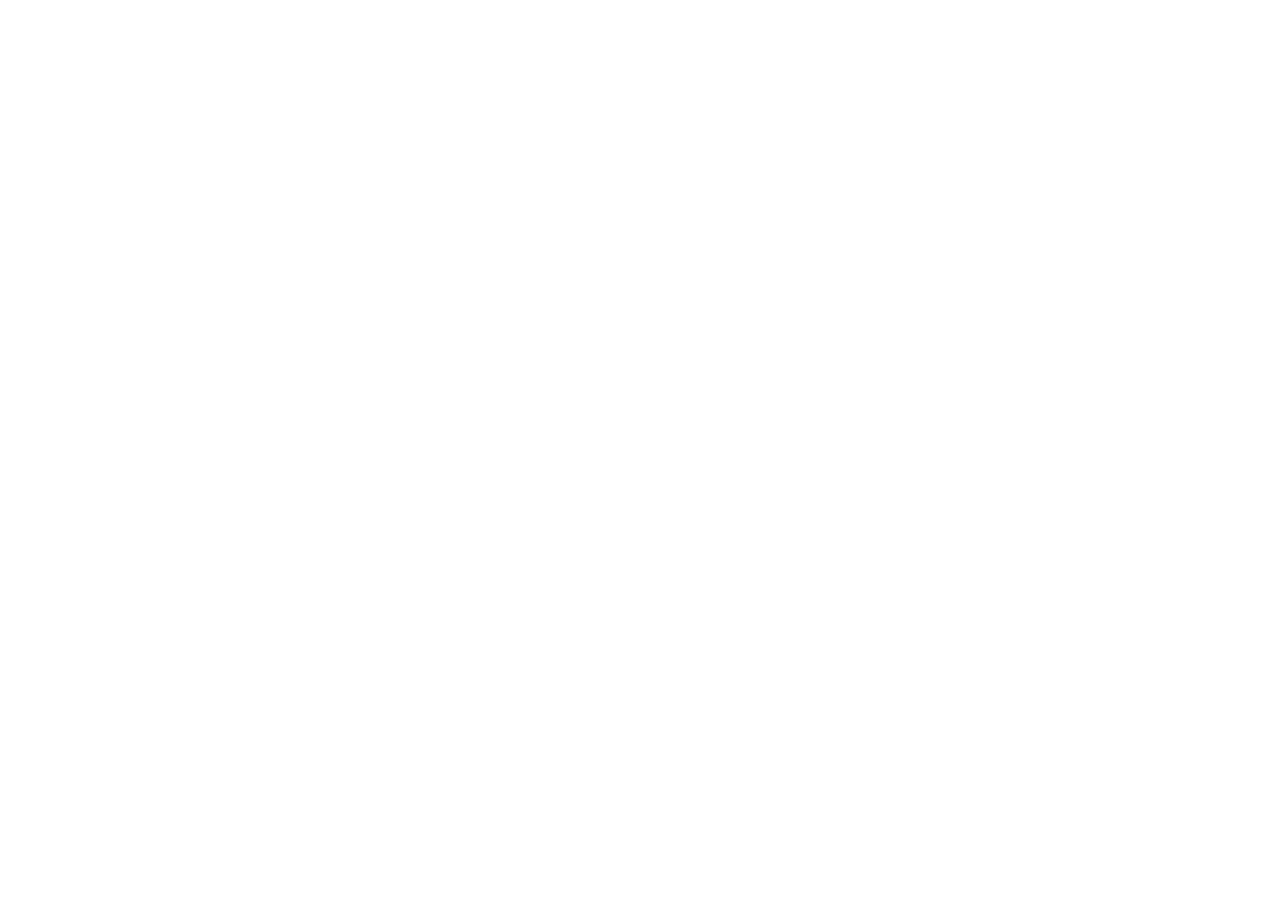
==== cadastro.html @ 524e0f9b "fix: :poop: Adicionei background atraves do css" ====
<!DOCTYPE html>
<html lang="en">
<head>
    <meta charset="UTF-8">
    <meta http-equiv="X-UA-Compatible" content="IE=edge">
    <meta name="viewport" content="width=device-width, initial-scale=1.0">
    <title>Cadastro</title>
    <link rel="stylesheet" href="style.css">
</head>
<body>
    <header class="cabecalho">

    </header>
</body>
</html>
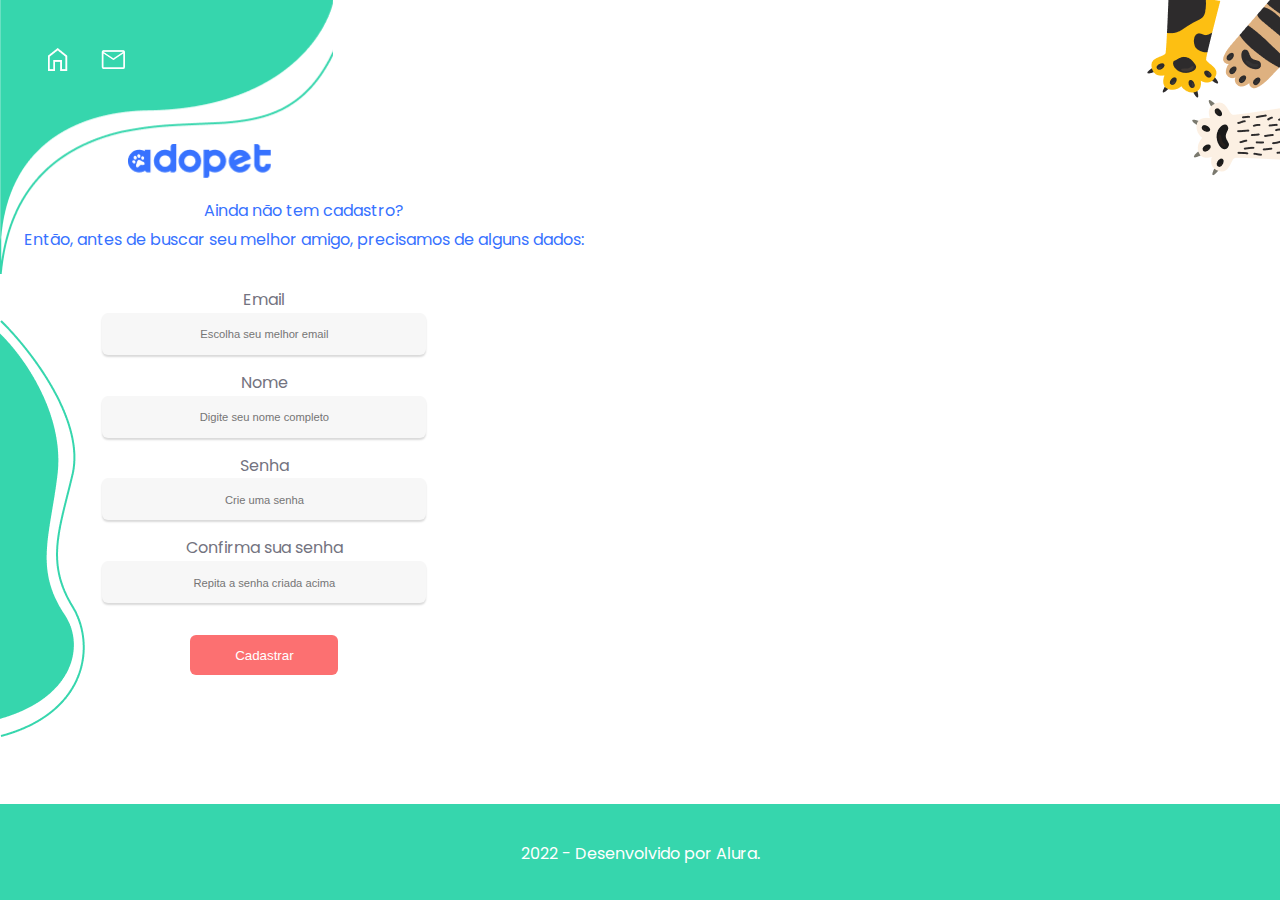
==== commit 025639bc: "style: :memo: Pagina cadastro mobile finalizada" ====
--- a/cadastro.html
+++ b/cadastro.html
@@ -5,11 +5,51 @@
     <meta http-equiv="X-UA-Compatible" content="IE=edge">
     <meta name="viewport" content="width=device-width, initial-scale=1.0">
     <title>Cadastro</title>
-    <link rel="stylesheet" href="style.css">
+    <link rel="stylesheet" href="./src/css/reset.css">
+    <link rel="stylesheet" href="./src/css/style.css">
+    <link rel="stylesheet" href="./src/css/cadastro.css">
 </head>
 <body>
     <header class="cabecalho">
+        <div class="nav__header">
+        </div>
+    </header>
 
-    </header>
+    <div class="patinhas">
+        <img src="./src/imagens/patinhas.png" alt="Imagens de patinhas em desenho">
+    </div>
+
+    <section class="logo-empresa">
+    </section>
+
+    <div class="text__cadastro">
+        <h1>Ainda não tem cadastro?</h1>
+        <h2>Então, antes de buscar seu melhor amigo, precisamos de alguns dados:</h2> 
+    </div>
+
+    <form>
+        <label for="email">Email</label>
+        <input type="email" id="email" placeholder="Escolha seu melhor email" class="form__container">
+
+        <label for="nome">Nome</label>
+        <input type="text" id="nome" placeholder="Digite seu nome completo" class="form__container">
+        
+        <label for="senha">Senha</label>
+        <input type="password" id="senha" placeholder="Crie uma senha" class="form__container">
+
+        <label for="confirma-senha">Confirma sua senha</label>
+        <input type="password" id="confirma-senha" placeholder="Repita a senha criada acima" class="form__container">
+
+        <input type="button" value="Cadastrar" class="btn__cadastrar">
+    </form>
+
+    <div class="forma">
+        <img src="./src/imagens/background-tres.png" alt="Forma utilizada para estilização">
+    </div>
+
+    <footer class="footer__text">
+        <h2>2022 - Desenvolvido por Alura.</h2>
+    </footer>
+
 </body>
 </html>--- a/src/css/style.css
+++ b/src/css/style.css
@@ -0,0 +1,116 @@
+@import url('https://fonts.googleapis.com/css2?family=IBM+Plex+Sans:wght@500&family=Poppins:wght@400;500;600;700&display=swap');
+
+:root{
+    --family-secondary: 'IBM Plex Sans', sans-serif;
+    --text-white: #ffffff;
+    --footer-color: #36D6AD;
+}
+
+/*MOBILE*/
+
+body{
+    font-family: 'Poppins', sans-serif;
+    background-color: #3772FF;
+}
+
+.cabecalho{
+    background-image: url('../imagens/background.png');
+    background-repeat: no-repeat;
+    position: absolute;
+    width: 333.25px;
+    height: 273.52px;
+    top: 0;
+    left: 0;
+}
+
+.nav__header{
+    background-image: 
+                    url('../imagens/icone-msg.png'),
+                    url('../imagens/icone-home.png');
+                    
+    position: absolute;
+    top: 3rem;
+    left: 3rem;
+    background-repeat: no-repeat, no-repeat;
+    background-position: right, left; 
+    width: 19px;
+    height: 23px;
+}
+
+.nav__header:first-child{
+    padding-right: 3.6rem;
+}
+
+.logo__mobile{
+    position: absolute;
+    top: -5rem;
+    left: 28%;
+}
+
+.initial__texts{
+    position: absolute;
+    top: 14rem;
+    text-align: center;
+}
+
+
+.initial__texts h1{
+    font-family: var(--family-secondary);
+    font-size: 1.6rem;
+    color: var(--text-white);
+    padding-bottom: 1rem;
+}
+
+.initial__texts p{
+    font-family: 'Poppins';
+    color: var(--text-white);
+    font-size: 1rem;
+    padding: .5rem 4.5rem 0 3.5rem;
+}
+
+.btn__cadastro{
+    display: flex;
+    flex-direction: column;
+    align-items: center;
+    top: 22rem;
+    left: 25%;
+    gap: 1rem;
+    position: absolute;
+}
+
+.background__dois{
+    position: absolute;
+    right: 0;
+    top: 11rem;
+}
+
+.btn__cadastro a{
+    text-decoration: none;
+    color: var(--text-white);
+    background: #FC7071;
+    padding: 1rem 1rem;
+    border-radius: 6px;
+    font-weight: 600;
+    box-shadow: 0px 2px 2px rgba(0, 0, 0, 0.15);
+}
+
+footer img{
+    width: 260px;
+    position: absolute;
+    bottom: 5rem;
+    left: 15%;
+}
+
+.footer__text{
+    position: absolute;
+    bottom: 0;
+    text-align: center;
+    background-color: var(--footer-color);
+    padding: 2.6rem 0 2.4rem 0;
+    width: 100%;
+}
+
+.footer__text h2{
+    color: #ffffff;
+}
+
--- a/src/css/cadastro.css
+++ b/src/css/cadastro.css
@@ -0,0 +1,99 @@
+body{
+    background-color: #ffffff;
+}
+
+.patinhas{
+    position: absolute;
+    right: 0;
+}
+
+.logo-empresa{
+    background-image: url('../imagens/logo-azul.png');
+    width: 142.54px;
+    height: 34.36px;
+    background-repeat: no-repeat;
+    position: absolute;
+    top: 9rem;
+    left: 8rem;
+    text-align: center;
+}
+
+.text__cadastro{
+    position: absolute;
+    text-align: center;
+    color:  #3772FF;
+    top: 8.5rem;
+    line-height: 21px;
+    padding-left: 1.5rem;
+    padding-right: 1.5rem;
+}
+
+.text__cadastro h1{
+    padding-top: 4rem;
+}
+
+.text__cadastro h2{
+    padding-top: .5rem;
+}
+
+form{
+    position: absolute;
+    display: flex;
+    flex-direction: column;
+    align-items: center;
+    top: 17rem;
+    left: 8%;
+}
+
+form label{
+    color: #737380;
+    padding-bottom: .1rem;
+    padding-top: 1.25rem;
+}
+
+.form__container{
+    background: #F7F7F7;
+    box-shadow: 0px 2px 2px rgba(0, 0, 0, 0.15);
+    border-radius: 6px;
+    width: 20rem;
+    height: 2.5rem;
+    margin-top: .2rem;
+    border: none;
+    z-index: 1;
+}
+
+.form__container::placeholder{
+    text-align: center;
+    font-size: .7rem;
+}
+
+.btn__cadastrar{
+    background: #FC7071;
+    border-radius: 6px;
+    border: none;
+    width: 9.25rem;
+    height: 2.5rem;
+    color: #ffffff;
+    margin-top: 2rem;
+}
+
+.forma{
+    position: absolute;
+    top: 20rem;
+}
+
+@media (max-width: 393px){
+    .forma img{
+        width: 75px;
+    }
+}
+
+@media (max-width: 360px){
+    .forma img{
+        width: 60px;
+    }
+
+    footer{
+        display: none;
+    }
+}
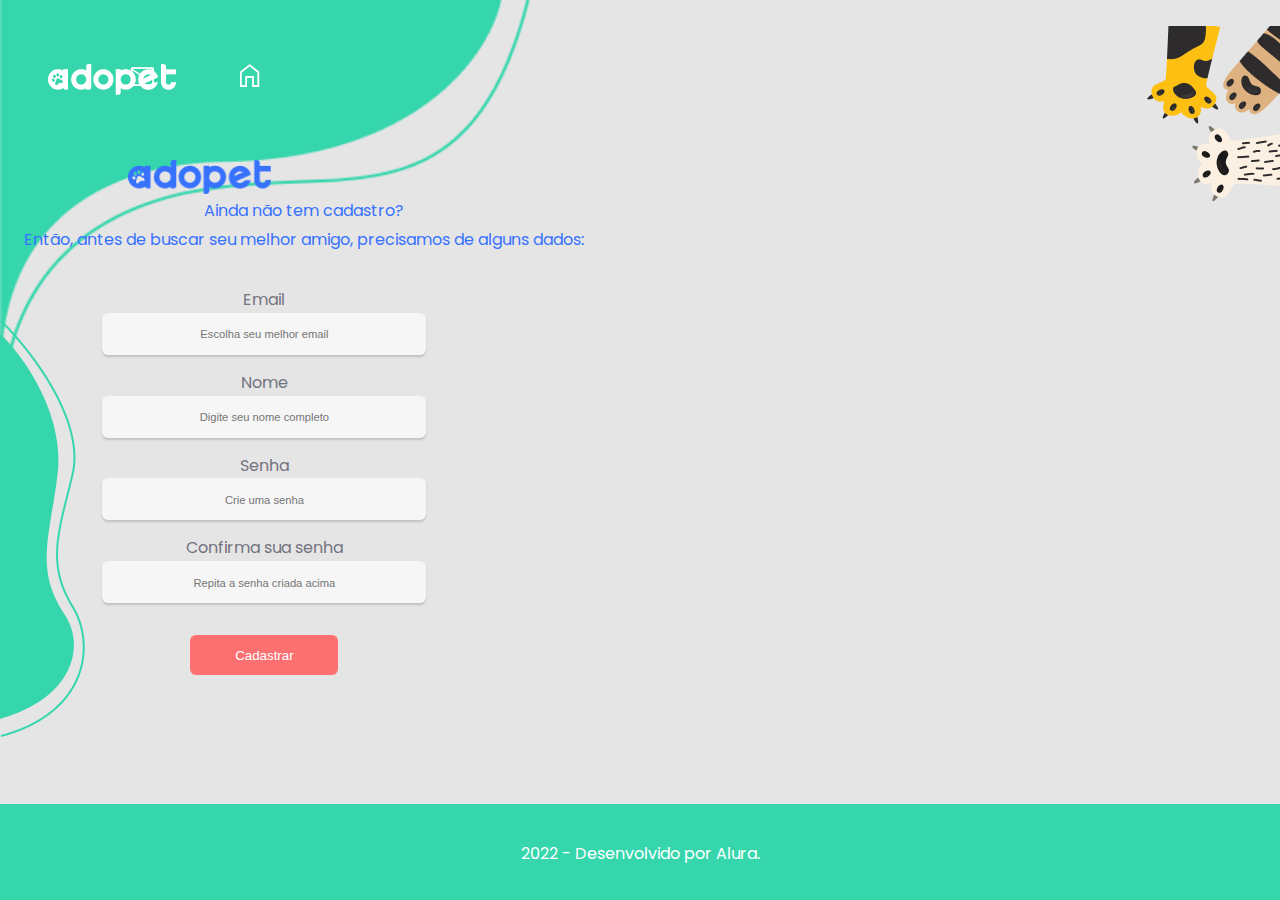
==== commit a5cccd91: "style: :zap: Tela tablet finalizada" ====
--- a/cadastro.html
+++ b/cadastro.html
@@ -11,7 +11,12 @@
 </head>
 <body>
     <header class="cabecalho">
-        <div class="nav__header">
+        <img class="forma__background" src="./src/imagens/background.png" alt="Background em forma ondular">
+
+        <div class="nav__menu__cabecalho">
+            <img class="logo__cabecalho" src="./src/imagens/logo-desktop.png" alt="Logo do adopet">
+            <img class='icone__home' src="./src/imagens/icone-home.png" alt="Ícone botão home">
+            <img src="./src/imagens/icone-msg.png" alt="Ícone de mensagem">
         </div>
     </header>
 
--- a/src/css/style.css
+++ b/src/css/style.css
@@ -1,116 +1,197 @@
-@import url('https://fonts.googleapis.com/css2?family=IBM+Plex+Sans:wght@500&family=Poppins:wght@400;500;600;700&display=swap');
+@import url("https://fonts.googleapis.com/css2?family=IBM+Plex+Sans:wght@500&family=Poppins:wght@400;500;600;700&display=swap");
 
-:root{
-    --family-secondary: 'IBM Plex Sans', sans-serif;
-    --text-white: #ffffff;
-    --footer-color: #36D6AD;
+:root {
+  --family-secondary: "IBM Plex Sans", sans-serif;
+  --text-white: #ffffff;
+  --footer-color: #36d6ad;
 }
 
 /*MOBILE*/
 
-body{
-    font-family: 'Poppins', sans-serif;
-    background-color: #3772FF;
+body {
+  font-family: "Poppins", sans-serif;
+  background-color: #3772ff;
 }
 
-.cabecalho{
-    background-image: url('../imagens/background.png');
-    background-repeat: no-repeat;
-    position: absolute;
-    width: 333.25px;
-    height: 273.52px;
-    top: 0;
-    left: 0;
+.forma__background{
+  position: absolute;
+  width: 333.25px;
+  height: 273.52px;
+  top: 0;
+  left: 0;
 }
 
-.nav__header{
-    background-image: 
-                    url('../imagens/icone-msg.png'),
-                    url('../imagens/icone-home.png');
-                    
-    position: absolute;
-    top: 3rem;
-    left: 3rem;
-    background-repeat: no-repeat, no-repeat;
-    background-position: right, left; 
-    width: 19px;
-    height: 23px;
+.logo__cabecalho{
+  display: none;
 }
 
-.nav__header:first-child{
-    padding-right: 3.6rem;
+.nav__menu__cabecalho{
+  position: relative;
+  top: 3rem;
+  left: 3rem;
 }
 
-.logo__mobile{
-    position: absolute;
-    top: -5rem;
-    left: 28%;
+.icone__home{
+  padding-right: 3.6rem;
 }
 
-.initial__texts{
-    position: absolute;
-    top: 14rem;
-    text-align: center;
+.nav__header:first-child {
+  padding-right: 3.6rem;
 }
 
-
-.initial__texts h1{
-    font-family: var(--family-secondary);
-    font-size: 1.6rem;
-    color: var(--text-white);
-    padding-bottom: 1rem;
+.logo__mobile {
+  position: absolute;
+  top: -5rem;
+  left: 28%;
 }
 
-.initial__texts p{
-    font-family: 'Poppins';
-    color: var(--text-white);
-    font-size: 1rem;
-    padding: .5rem 4.5rem 0 3.5rem;
+.initial__texts {
+  position: absolute;
+  top: 14rem;
+  text-align: center;
 }
 
-.btn__cadastro{
-    display: flex;
-    flex-direction: column;
-    align-items: center;
-    top: 22rem;
-    left: 25%;
-    gap: 1rem;
-    position: absolute;
+.initial__texts h1 {
+  font-family: var(--family-secondary);
+  font-size: 1.6rem;
+  color: var(--text-white);
+  padding-bottom: 1rem;
 }
 
-.background__dois{
-    position: absolute;
-    right: 0;
-    top: 11rem;
+.initial__texts p {
+  font-family: "Poppins";
+  color: var(--text-white);
+  font-size: 1rem;
+  padding: 0.5rem 4.5rem 0 3.5rem;
 }
 
-.btn__cadastro a{
-    text-decoration: none;
-    color: var(--text-white);
-    background: #FC7071;
-    padding: 1rem 1rem;
-    border-radius: 6px;
-    font-weight: 600;
-    box-shadow: 0px 2px 2px rgba(0, 0, 0, 0.15);
+.btn__cadastro {
+  display: flex;
+  flex-direction: column;
+  align-items: center;
+  top: 22rem;
+  left: 25%;
+  gap: 1rem;
+  position: absolute;
 }
 
-footer img{
-    width: 260px;
-    position: absolute;
-    bottom: 5rem;
-    left: 15%;
+.background__dois {
+  position: absolute;
+  right: 0;
+  top: 11rem;
 }
 
-.footer__text{
-    position: absolute;
-    bottom: 0;
-    text-align: center;
-    background-color: var(--footer-color);
-    padding: 2.6rem 0 2.4rem 0;
-    width: 100%;
+.btn__cadastro a {
+  text-decoration: none;
+  color: var(--text-white);
+  background: #fc7071;
+  padding: 1rem 1rem;
+  border-radius: 6px;
+  font-weight: 600;
+  box-shadow: 0px 2px 2px rgba(0, 0, 0, 0.15);
 }
 
-.footer__text h2{
-    color: #ffffff;
+footer img {
+  width: 260px;
+  position: absolute;
+  bottom: 5rem;
+  left: 15%;
 }
 
+.footer__text {
+  position: absolute;
+  bottom: 0;
+  text-align: center;
+  background-color: var(--footer-color);
+  padding: 2.6rem 0 2.4rem 0;
+  width: 100%;
+}
+
+.footer__text h2 {
+  color: #ffffff;
+}
+
+.patinhas {
+  position: absolute;
+  right: 0;
+}
+
+.logo-empresa {
+  background-image: url("../imagens/logo-azul.png");
+  width: 142.54px;
+  height: 34.36px;
+  background-repeat: no-repeat;
+  position: absolute;
+  top: 10rem;
+  left: 8rem;
+  text-align: center;
+}
+
+/* TELA TABLET*/
+
+@media (min-width: 767px){
+  .forma__background{
+    width: 529.81px;
+    height: 434.85px;
+  }
+
+  .nav__menu__cabecalho{
+    position: relative;
+    top: 4rem;
+  }
+  .icone__home{
+    position: relative;
+    left: 12rem;
+  }
+
+  .icone__msg{
+    position: relative;
+    left: 12rem;
+  }
+
+  .logo__cabecalho{
+    display: flex;
+    position: absolute;
+  }
+
+  .initial__texts{
+    top: 20rem;
+  }
+
+  .logo__mobile{
+    left: 38%;
+  }
+
+  .initial__texts h1{
+    font-size: 1.7rem;
+  }
+
+  .initial__texts p{
+    font-size: 1.2rem;
+    padding-inline: 13rem;
+    line-height: 26px;
+  }
+
+  .background__dois{
+    width: 134.45px;
+    height: 664px;
+    top: 14rem;
+  }
+
+  .btn__cadastro{
+    top: 30rem;
+    left: 27%
+  }
+
+  .btn__cadastro a{
+    width: 344px;
+    font-size: 1.5rem;
+    padding-block: 1.5rem;
+    text-align: center;
+  }
+
+  footer img{
+    bottom: 4rem;
+    left: 30%;
+  }
+}
--- a/src/css/cadastro.css
+++ b/src/css/cadastro.css
@@ -1,21 +1,5 @@
 body{
-    background-color: #ffffff;
-}
-
-.patinhas{
-    position: absolute;
-    right: 0;
-}
-
-.logo-empresa{
-    background-image: url('../imagens/logo-azul.png');
-    width: 142.54px;
-    height: 34.36px;
-    background-repeat: no-repeat;
-    position: absolute;
-    top: 9rem;
-    left: 8rem;
-    text-align: center;
+    background-color:  #E5E5E5;
 }
 
 .text__cadastro{
@@ -67,6 +51,12 @@
     font-size: .7rem;
 }
 
+.form__container{
+    background-color: #F6F6F6;
+}
+
+
+
 .btn__cadastrar{
     background: #FC7071;
     border-radius: 6px;
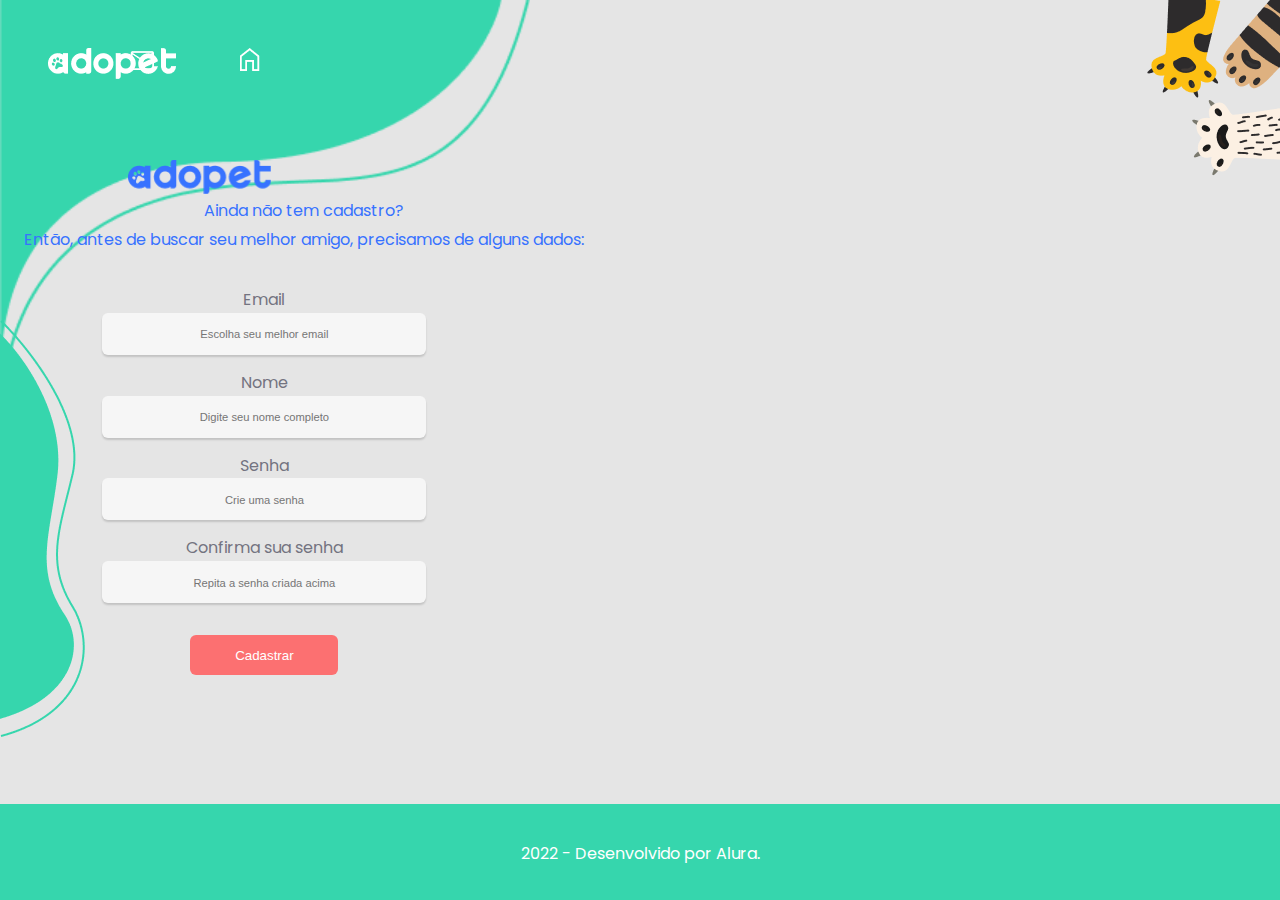
==== commit 5d43e6da: "feat: Pagina de perfil criada" ====
--- a/cadastro.html
+++ b/cadastro.html
@@ -45,7 +45,7 @@
         <label for="confirma-senha">Confirma sua senha</label>
         <input type="password" id="confirma-senha" placeholder="Repita a senha criada acima" class="form__container">
 
-        <input type="button" value="Cadastrar" class="btn__cadastrar">
+        <input type="button" value="Cadastrar" class="btn">
     </form>
 
     <div class="forma">
--- a/src/css/style.css
+++ b/src/css/style.css
@@ -4,6 +4,20 @@
   --family-secondary: "IBM Plex Sans", sans-serif;
   --text-white: #ffffff;
   --footer-color: #36d6ad;
+  --azul: #3772FF;
+  --bege: #FC7071;
+  --cinza: #737380;
+
+}
+
+.btn{
+  background: #FC7071;
+  border-radius: 6px;
+  border: none;
+  width: 9.25rem;
+  height: 2.5rem;
+  color: #ffffff;
+  margin-top: 2rem;
 }
 
 /*MOBILE*/
@@ -11,6 +25,7 @@
 body {
   font-family: "Poppins", sans-serif;
   background-color: #3772ff;
+  overflow-x: hidden;
 }
 
 .forma__background{
@@ -114,6 +129,7 @@
 .patinhas {
   position: absolute;
   right: 0;
+  top: 0
 }
 
 .logo-empresa {
@@ -130,6 +146,10 @@
 /* TELA TABLET*/
 
 @media (min-width: 767px){
+  body{
+    overflow-x: hidden;
+  }
+  
   .forma__background{
     width: 529.81px;
     height: 434.85px;
@@ -137,8 +157,8 @@
 
   .nav__menu__cabecalho{
     position: relative;
-    top: 4rem;
-  }
+    }
+    
   .icone__home{
     position: relative;
     left: 12rem;
@@ -180,7 +200,7 @@
 
   .btn__cadastro{
     top: 30rem;
-    left: 27%
+    left: 27%;
   }
 
   .btn__cadastro a{
--- a/src/css/cadastro.css
+++ b/src/css/cadastro.css
@@ -55,18 +55,6 @@
     background-color: #F6F6F6;
 }
 
-
-
-.btn__cadastrar{
-    background: #FC7071;
-    border-radius: 6px;
-    border: none;
-    width: 9.25rem;
-    height: 2.5rem;
-    color: #ffffff;
-    margin-top: 2rem;
-}
-
 .forma{
     position: absolute;
     top: 20rem;
@@ -87,3 +75,7 @@
         display: none;
     }
 }
+
+@media screen and (min-width: 1240px){
+
+}
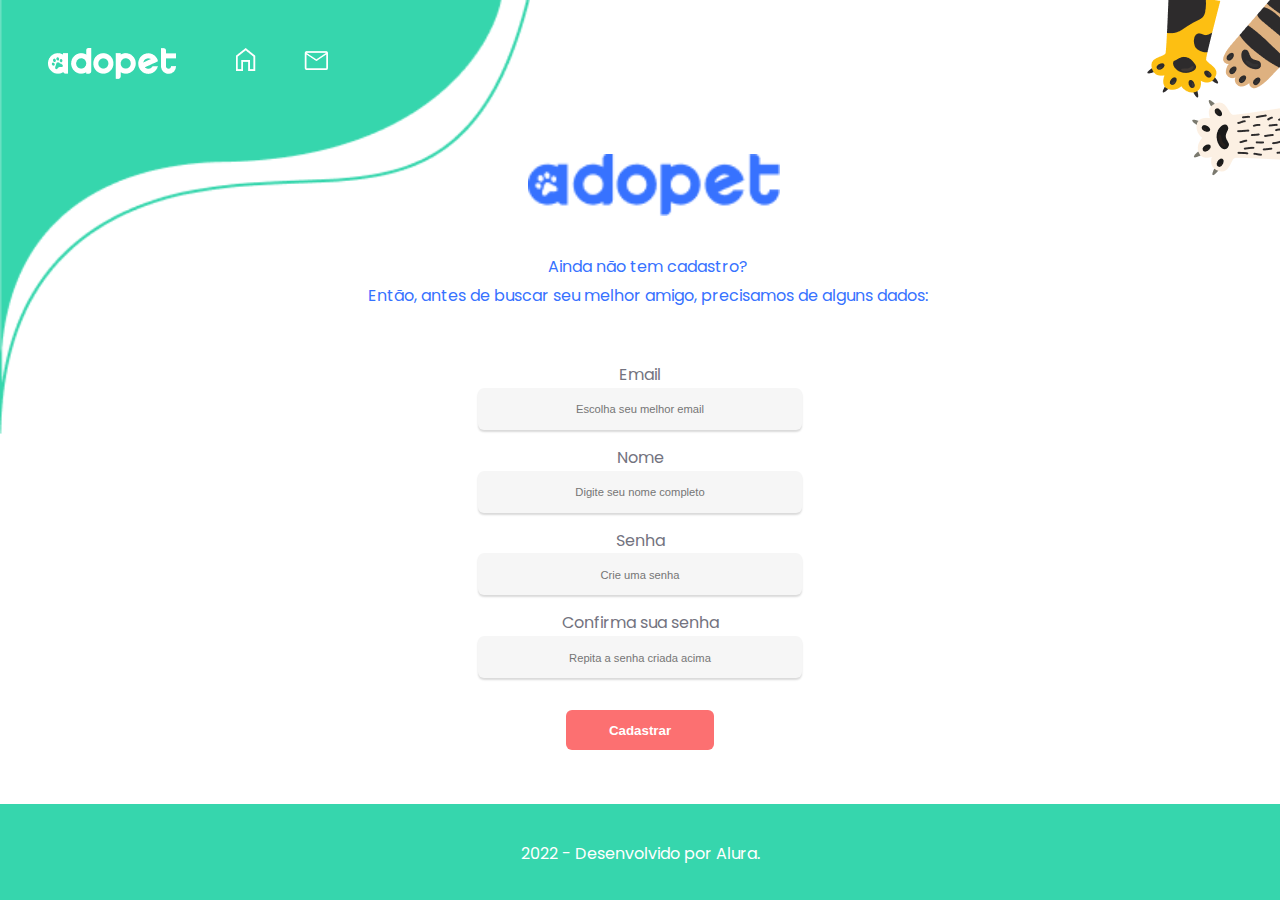
==== commit 5cda0be3: "style: Tela cadastro reponsiva" ====
--- a/cadastro.html
+++ b/cadastro.html
@@ -14,18 +14,20 @@
         <img class="forma__background" src="./src/imagens/background.png" alt="Background em forma ondular">
 
         <div class="nav__menu__cabecalho">
-            <img class="logo__cabecalho" src="./src/imagens/logo-desktop.png" alt="Logo do adopet">
+            <img class="logo__cabecalho" src="./src/imagens/logo-desktop.png" alt="Logo do adopet"> 
+            <img class="icone__mensagem-menu" src="./src/imagens/icone-msg.png" alt="Ícone de mensagem">
             <img class='icone__home' src="./src/imagens/icone-home.png" alt="Ícone botão home">
-            <img src="./src/imagens/icone-msg.png" alt="Ícone de mensagem">
+           
         </div>
     </header>
 
     <div class="patinhas">
-        <img src="./src/imagens/patinhas.png" alt="Imagens de patinhas em desenho">
+        <img src="./src/imagens/patinhas.png" alt="Imagens de patinhas em desenho com fins de design">
     </div>
 
-    <section class="logo-empresa">
-    </section>
+    <div>
+        <img src="./src/imagens/logo-azul.png" class="logo-bigger-devices" alt="Logo do adopet em azul">
+    </div>
 
     <div class="text__cadastro">
         <h1>Ainda não tem cadastro?</h1>
@@ -49,7 +51,7 @@
     </form>
 
     <div class="forma">
-        <img src="./src/imagens/background-tres.png" alt="Forma utilizada para estilização">
+        <img src="./src/imagens/background-tres.png" class="back-mobile" alt="Forma utilizada para estilização">
     </div>
 
     <footer class="footer__text">
--- a/src/css/style.css
+++ b/src/css/style.css
@@ -140,7 +140,6 @@
   position: absolute;
   top: 10rem;
   left: 8rem;
-  text-align: center;
 }
 
 /* TELA TABLET*/
@@ -172,6 +171,10 @@
   .logo__cabecalho{
     display: flex;
     position: absolute;
+  }
+
+  .logo-empresa{
+    left: 15rem;
   }
 
   .initial__texts{
@@ -215,3 +218,102 @@
     left: 30%;
   }
 }
+
+/*--------------------------------------------DESKTOP------------------------------------------------------------*/
+
+@media screen and (min-width: 1280px){
+  .logo__mobile{
+    top: -12rem;
+    left: 36rem;
+  }
+
+  .initial__texts h1{
+    position: relative;
+    top: -7rem;
+    left: 2rem;
+  }
+
+  .initial__texts p{
+    position: relative;
+    top: -7rem;
+    left: 2rem;
+    padding-inline: 25rem;
+  }
+
+  .btn__cadastro{
+    position: relative;
+    left: 2rem;
+    top: 20rem;
+  }
+
+  .background__dois{
+    top: 8rem;
+  }
+
+  footer img{
+    left: 32rem;
+    width: 300px;
+    height: 360px;
+  }
+}
+
+@media screen and (min-width: 1280px) and (max-height: 800px) and (min-height: 799px){
+  .logo__mobile{
+    top: -15rem
+  }
+
+  .initial__texts h1{
+    top: -11rem;
+  }
+
+  .initial__texts p{
+    top: -11rem;
+  }
+
+  .btn__cadastro{
+    top: 15rem;
+  }
+
+  .background__dois{
+    top: 0
+  }
+
+  footer img{
+    left: 35rem;
+    width: 200px;
+    height: 300px;
+  }
+}
+
+@media screen and (min-width: 1441px){
+  .logo__mobile{
+    top: -15rem;
+    left: 43rem;
+  }
+
+  .initial__texts h1{
+    top: -11rem;
+    left: 1.4rem;
+  }
+
+  .initial__texts p{
+    top: -11rem;
+    left: 1.4rem;
+  }
+  .btn__cadastro{
+    top: 15rem;
+  }
+
+  footer{
+    position: relative;
+    bottom: -42rem;
+  }
+
+  footer img{
+    left: 38rem
+  }
+
+  .background__dois{
+    top: 0
+  }
+}
--- a/src/css/cadastro.css
+++ b/src/css/cadastro.css
@@ -1,5 +1,5 @@
 body{
-    background-color:  #E5E5E5;
+    background-color:  #ffffff;
 }
 
 .text__cadastro{
@@ -55,9 +55,17 @@
     background-color: #F6F6F6;
 }
 
+.btn{
+    font-weight: 600;
+}
+
 .forma{
     position: absolute;
     top: 20rem;
+}
+
+.back-bigger-devices{
+    display: none;
 }
 
 @media (max-width: 393px){
@@ -76,6 +84,97 @@
     }
 }
 
-@media screen and (min-width: 1240px){
+@media screen and (min-width: 768px){
+    .icone__home{
+        left: 10rem;
+    }
+
+    .icone__mensagem-menu{
+        position: relative;
+        left: 16rem;
+    }
+
+    .logo-bigger-devices{
+        position: relative;
+        top: 13rem;
+        left: 16rem;
+        width: 251.59px;
+        height: 62px;
+    }
+
+    .text__cadastro{
+        top: 17rem;
+        padding-inline: 7rem;
+    }
+
+    form{
+        position: relative;
+        top: 22rem;
+        left: 0;
+    }
+
+    .back-mobile{
+        display: none;
+    }
+}
+
+@media screen and (min-width: 800px){
+    .logo-bigger-devices{
+        left: 18rem;
+    }
+}
+
+@media screen and (min-width: 1024px){
+    .logo-bigger-devices{
+        left: 25rem;
+    }
+
+    .text__cadastro{
+        left: 7.5rem;
+    }
+}
+
+/*-----------------------------------------DESKTOP----------------------------------*/
+
+@media screen and (min-width: 1280px){
+    .logo-bigger-devices{
+        top: 8rem;
+        left: 33rem;
+    }
+
+    .text__cadastro{
+        top: 12rem;
+        left: 16rem;
+    }
+
+    form{
+        top: 16rem;
+    }
+
+    .footer__text{
+        bottom: -5rem;
+    }
+}
+
+@media screen and (min-width: 1440px){
+    .logo-bigger-devices{
+        left: 37rem;
+    }
+
+    .text__cadastro{
+        left: 20rem;
+    }
 
 }
+
+@media screen and (min-width: 1440px) and (min-height: 700px){
+    .footer__text{
+        bottom: -10rem;
+    }
+}
+
+@media screen and (min-width: 1280px) and (min-height: 900px){
+    .footer__text{
+        bottom: 0;
+    }
+}
